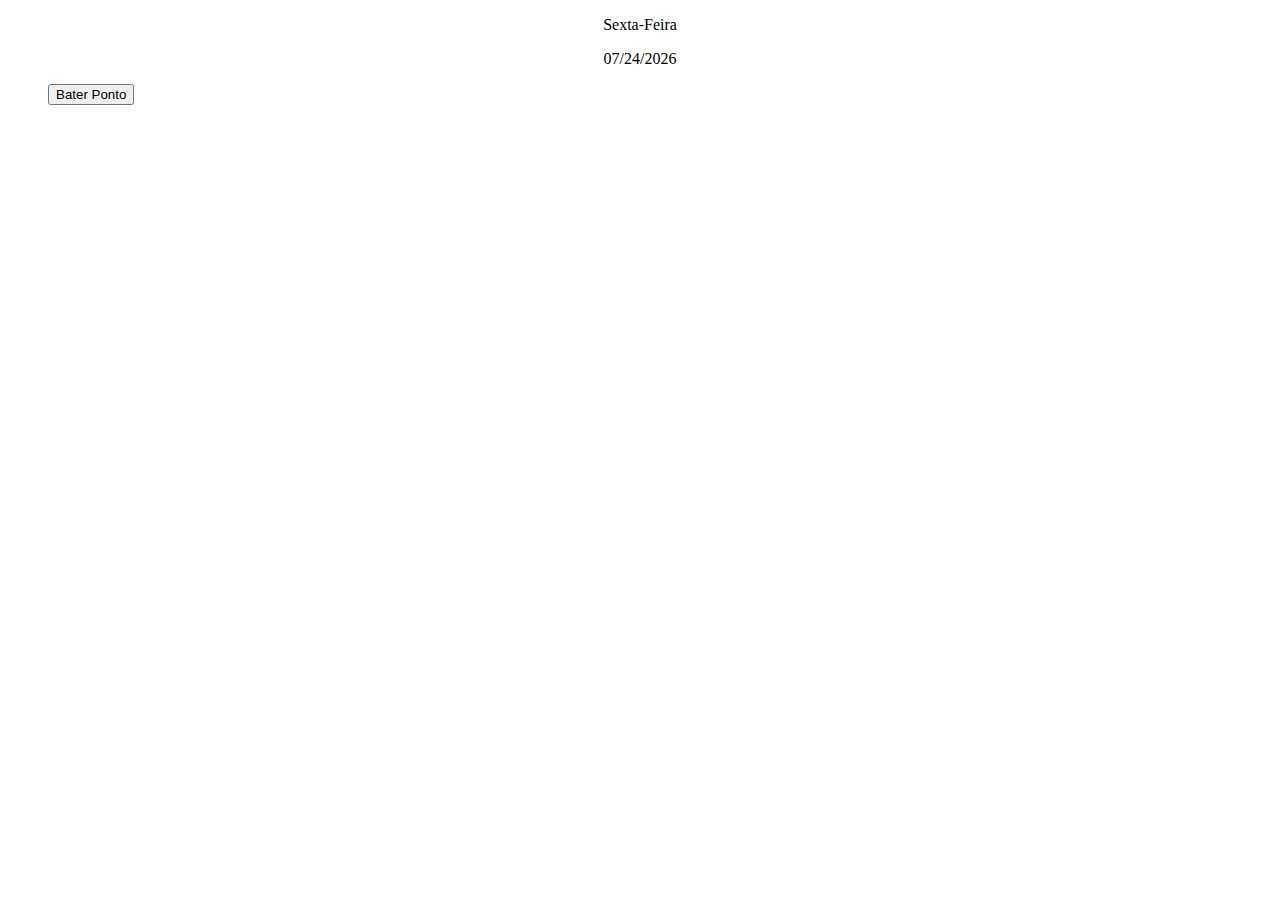
==== index.html @ 17330064 "09/10 - alterações no dialog" ====
<!DOCTYPE html>
<html lang="pt-br">
<head>
    <meta charset="UTF-8">
    <meta name="viewport" content="width=device-width, initial-scale=1.0">
    <title>Sistema de Controle de Ponto</title>
    <link rel="stylesheet" href="css/style.css">
</head>
<body>
    <div class="data-hora">
        <p id="dia-semana"></p>
        <p id="dia-mes-ano"></p>
        <p id="hora-min-seg"></p>
    </div>

    <menu>    
        <button id="btn-bater-ponto">Bater Ponto</button>
    </menu>

    <dialog id="dialog-ponto">
        <div class="div-dialog-data">
            <p id="dialog-data"></p>
            <button id="btn-dialog-editar-data">Editar</button>
        </div>
        
        <div class="div-dialog-hora">
            <p id="dialog-hora"></p>
            <button id="btn-dialog-editar-hora">Editar</button>
        </div>

        <select name="tipos-ponto" id="tipos-ponto">
            <option value="entrada">Entrada</option>
            <option value="intervalo">Intervalo</option>
            <option value="volta-intervalo">Volta Intervalo</option>
            <option value="saida">Saida</option>
        </select>

        <button id="btn-dialog-bater-ponto">Registrar Ponto</button>

        <button id="btn-fechar">X</button>
        
    </dialog>

    <!--criar histórico dos últimos n registros-->
    <!--criar footer para alerta-->

    <script src="js/index.js"></script>
</body>
</html>
---- css/style.css ----
.data-hora {
    text-align: center;
}

.div-dialog-data {
    display: flex;
    align-items: center;
    gap: 1rem;
}

.div-dialog-hora {
    display: flex;
    align-items: center;
    gap: 2rem;
}

#btn-fechar {
    position: absolute;
    top: 1rem;
    right: 1rem;
}
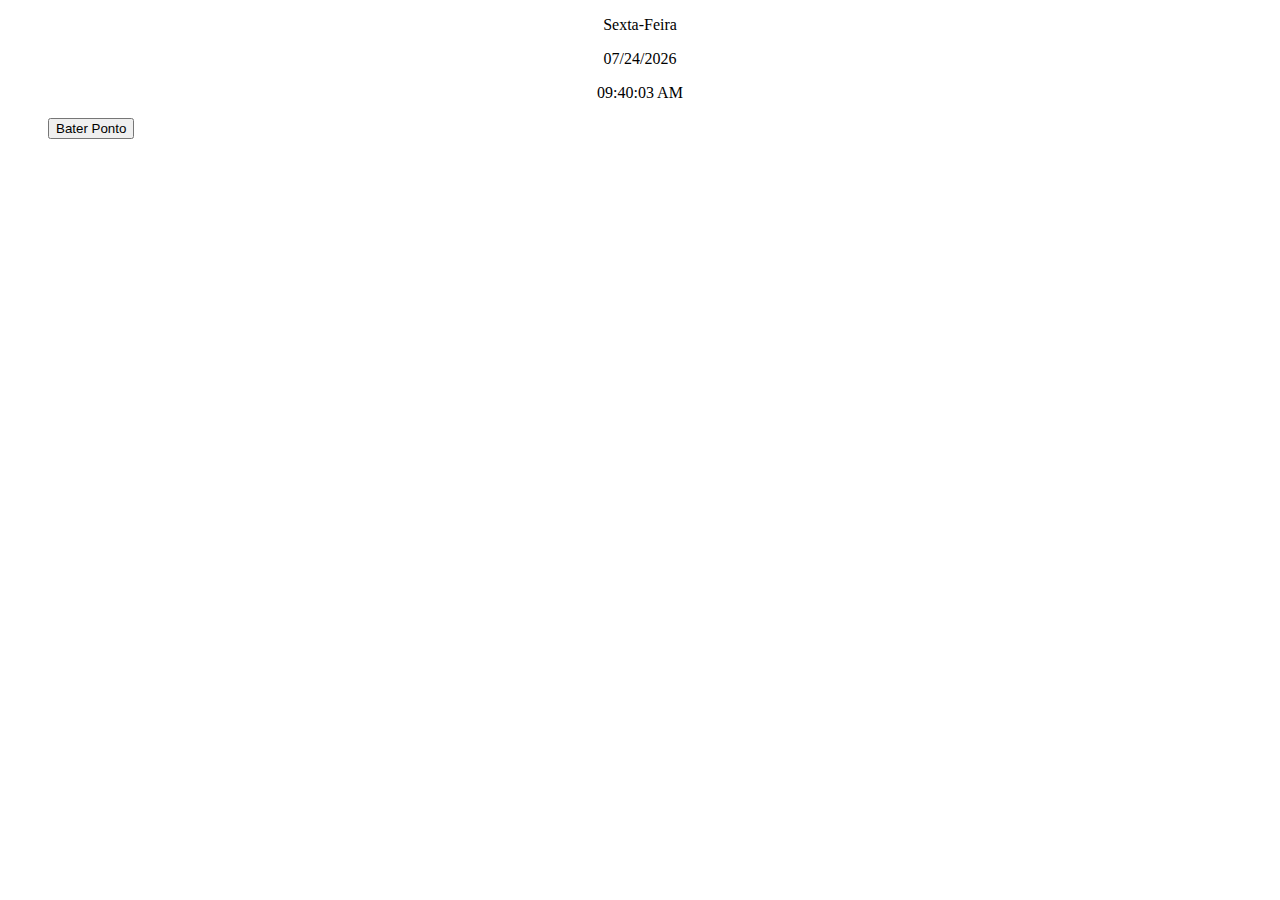
==== commit 7ed1811d: "0917 - ajustando ultimo registro" ====
--- a/index.html
+++ b/index.html
@@ -7,6 +7,11 @@
     <link rel="stylesheet" href="css/style.css">
 </head>
 <body>
+    <div id="alerta-registro-ponto" class="alert hidden">
+        <span id="alerta-mensagem"></span>
+        <button id="btn-fechar-alerta" class="close-btn">&times;</button>
+        <p>Ponto registrado com sucesso</p>
+    </div>
     <div class="data-hora">
         <p id="dia-semana"></p>
         <p id="dia-mes-ano"></p>
@@ -36,6 +41,7 @@
         </select>
 
         <button id="btn-dialog-bater-ponto">Registrar Ponto</button>
+        <p id="dialog-last-register"></p>
 
         <button id="btn-fechar">X</button>
         
@@ -44,6 +50,6 @@
     <!--criar histórico dos últimos n registros-->
     <!--criar footer para alerta-->
 
-    <script src="js/index.js"></script>
+    <script type="module" src="js/index.js"></script>
 </body>
 </html>--- a/css/style.css
+++ b/css/style.css
@@ -20,3 +20,50 @@
     right: 1rem;
 }
 
+/* Estilos gerais do alerta */
+.alert {
+    position: fixed;
+    top: 0;
+    left: 50%;
+    transform: translateX(-50%);
+    padding: 16px;
+    border-radius: 4px;
+    font-size: 16px;
+    z-index: 9999;
+    opacity: 0;
+    transition: opacity 0.5s ease, transform 0.5s ease;
+}
+
+/* Estados do alerta */
+.alert.show {
+    opacity: 1;
+    transform: translateX(-50%) translateY(0);
+}
+
+.alert.hidden {
+    opacity: 0;
+    transform: translateX(-50%) translateY(-100%);
+}
+
+/* Tipos de alerta */
+.alert.success {
+    background-color: #28a745; /* Verde para sucesso */
+    color: white;
+}
+
+.alert.error {
+    background-color: #dc3545; /* Vermelho para erro */
+    color: white;
+}
+
+/* Botão de fechar */
+.close-btn {
+    background: none;
+    border: none;
+    color: white;
+    font-size: 18px;
+    cursor: pointer;
+    position: absolute;
+    top: 8px;
+    right: 8px;
+}
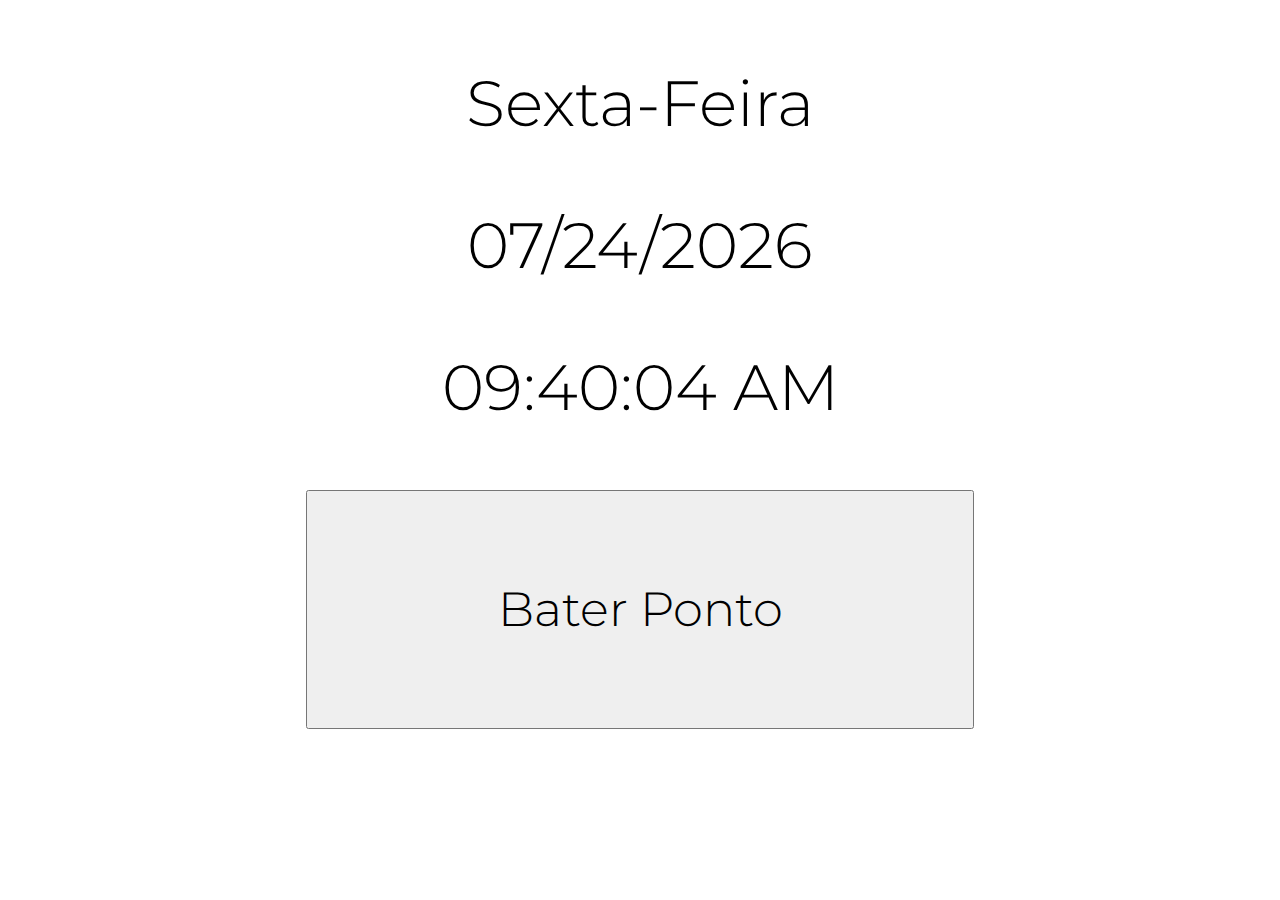
==== commit 2b0bddb0: "0924 - estilizando o site" ====
--- a/index.html
+++ b/index.html
@@ -10,7 +10,6 @@
     <div id="alerta-registro-ponto" class="alert hidden">
         <span id="alerta-mensagem"></span>
         <button id="btn-fechar-alerta" class="close-btn">&times;</button>
-        <p>Ponto registrado com sucesso</p>
     </div>
     <div class="data-hora">
         <p id="dia-semana"></p>
@@ -18,9 +17,9 @@
         <p id="hora-min-seg"></p>
     </div>
 
-    <menu>    
+    <div class="btn-bater-ponto">    
         <button id="btn-bater-ponto">Bater Ponto</button>
-    </menu>
+    </div>
 
     <dialog id="dialog-ponto">
         <div class="div-dialog-data">
@@ -33,7 +32,7 @@
             <button id="btn-dialog-editar-hora">Editar</button>
         </div>
 
-        <select name="tipos-ponto" id="tipos-ponto">
+        <select name="tipos-ponto" id="tipos-ponto" class="setinha">
             <option value="entrada">Entrada</option>
             <option value="intervalo">Intervalo</option>
             <option value="volta-intervalo">Volta Intervalo</option>
--- a/css/style.css
+++ b/css/style.css
@@ -1,23 +1,134 @@
+@import url('https://fonts.googleapis.com/css2?family=Montserrat:wght@300&display=swap');
+
+
+.btn-bater-ponto {
+    text-align: center;
+}
+
+#btn-bater-ponto {
+    padding: 7% 15%;
+
+    font-size: 3rem;
+    font-family: 'Montserrat', sans-serif;
+    font-weight: 300;
+}
+
+#btn-bater-ponto:hover {
+    color: #E5E5E5;
+    background-color: black;
+
+    font-weight: bold;
+}
+
 .data-hora {
     text-align: center;
+
+    font-size:4rem;
+    font-family: 'Montserrat', sans-serif;
+    font-weight: 300;
+}
+
+#dialog-ponto {
+    padding: 1% 5%;
 }
 
 .div-dialog-data {
     display: flex;
     align-items: center;
-    gap: 1rem;
+    gap: 0 1rem;
+
+    font-size: 3rem;
+    font-style: 'Montserrat', sans-serif;
+    font-weight: 300;
+}
+
+#btn-dialog-editar-data {
+    padding: 1.5% 7%;
+
+    font-size: 2rem;
+    font-style: 'Montserrat', sans-serif;
+}
+
+#btn-dialog-editar-data:hover {
+    background-color: black;
+    color: #E5E5E5;
+    font-weight: bold;
 }
 
 .div-dialog-hora {
     display: flex;
     align-items: center;
-    gap: 2rem;
+    gap: 0 4rem;
+
+    font-size: 3rem;
+    font-style: 'Montserrat', sans-serif;
+    font-weight: 300;
+}
+
+#btn-dialog-editar-hora {
+    padding: 1.5% 7%;
+
+    font-size: 2rem;
+    font-style: 'Montserrat', sans-serif;
+    font-weight: 300;
+}
+
+#btn-dialog-editar-hora:hover {
+    background-color: black;
+    color: #E5E5E5;
+
+    font-weight: bold;
 }
 
 #btn-fechar {
     position: absolute;
     top: 1rem;
     right: 1rem;
+}
+
+#tipos-ponto {
+    padding: 2.5% 0;
+
+    text-align: center;
+
+    font-size: 2rem;
+    font-family: 'Montserrat', sans-serif;
+    font-weight: 300;
+}
+
+.setinha {
+    appearance: none;
+}
+
+#btn-dialog-bater-ponto {
+    padding: 2.5%;
+
+    font-size: 2rem;
+    font-family: 'Montserrat', sans-serif;
+    font-weight: 300;
+}
+
+#btn-dialog-bater-ponto:hover {
+    background-color: black;
+    color: #E5E5E5;
+}
+
+#dialog-last-register {
+    font-size: 3rem;
+    font-family: 'Montserrat', sans-serif;
+    font-weight: 300;
+}
+
+#btn-fechar {
+    padding: 1.5% 3%;
+
+    font-size: 2.5rem;
+    font-family: 'Montserrat', sans-serif;
+    font-weight: 300;
+}
+
+#btn-fechar:hover {
+    background-color: red;
 }
 
 /* Estilos gerais do alerta */
@@ -67,3 +178,11 @@
     top: 8px;
     right: 8px;
 }
+
+.hidden {
+    opacity: 0;
+}
+
+.show {
+    opacity: 1;
+}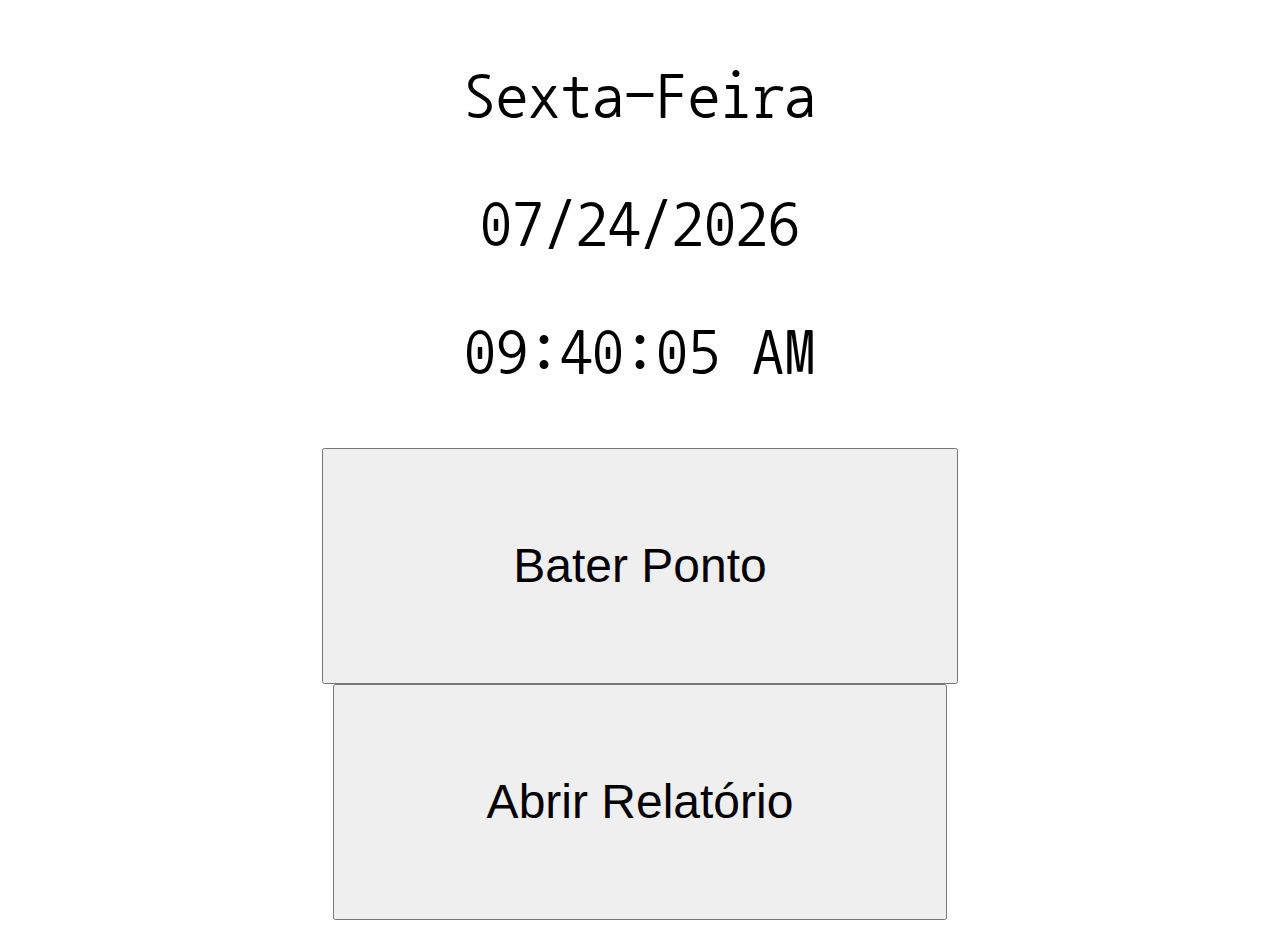
==== commit b6240a9e: "1008 - acabar o trabalho" ====
--- a/index.html
+++ b/index.html
@@ -5,11 +5,14 @@
     <meta name="viewport" content="width=device-width, initial-scale=1.0">
     <title>Sistema de Controle de Ponto</title>
     <link rel="stylesheet" href="css/style.css">
+    <link rel="preconnect" href="https://fonts.googleapis.com">
+    <link rel="preconnect" href="https://fonts.gstatic.com" crossorigin>
+    <link href="https://fonts.googleapis.com/css2?family=Nanum+Gothic+Coding:wght@400;700&display=swap" rel="stylesheet">
 </head>
 <body>
     <div id="alerta-registro-ponto" class="alert hidden">
         <span id="alerta-mensagem"></span>
-        <button id="btn-fechar-alerta" class="close-btn">&times;</button>
+        <button id="btn-fechar-alerta" class="close-btn">x</button>
     </div>
     <div class="data-hora">
         <p id="dia-semana"></p>
@@ -19,6 +22,12 @@
 
     <div class="btn-bater-ponto">    
         <button id="btn-bater-ponto">Bater Ponto</button>
+    </div>
+
+    <div class="btn-relatorio">
+        <a href="relatorio.html">
+            <button id="btn-relatorio">Abrir Relatório</button>
+        </a> 
     </div>
 
     <dialog id="dialog-ponto">
@@ -31,6 +40,12 @@
             <p id="dialog-hora"></p>
             <button id="btn-dialog-editar-hora">Editar</button>
         </div>
+
+        <div class="div-observacao">
+            <textarea id="observacao" rows="4" cols="50" placeholder="Adicione sua observação aqui..."></textarea>
+            <input type="file" id="anexo" accept="*/*" class="input-anexo">
+        </div>
+    
 
         <select name="tipos-ponto" id="tipos-ponto" class="setinha">
             <option value="entrada">Entrada</option>
@@ -46,9 +61,7 @@
         
     </dialog>
 
-    <!--criar histórico dos últimos n registros-->
-    <!--criar footer para alerta-->
-
     <script type="module" src="js/index.js"></script>
+    <!--<script type="module" src="js/dialog.js"></script>!-->
 </body>
 </html>--- a/css/style.css
+++ b/css/style.css
@@ -1,6 +1,3 @@
-@import url('https://fonts.googleapis.com/css2?family=Montserrat:wght@300&display=swap');
-
-
 .btn-bater-ponto {
     text-align: center;
 }
@@ -20,12 +17,32 @@
     font-weight: bold;
 }
 
+.btn-relatorio {
+    text-align: center;
+}
+
+#btn-relatorio {
+    padding: 7% 12%;
+
+    font-size: 3rem;
+    font-family: 'Montserrat', sans-serif;
+    font-weight: 300;
+}
+
+#btn-relatorio:hover {
+    color: #E5E5E5;
+    background-color: black;
+
+    font-weight: bold;
+}
+
 .data-hora {
     text-align: center;
 
     font-size:4rem;
-    font-family: 'Montserrat', sans-serif;
-    font-weight: 300;
+    font-family: "Nanum Gothic Coding", monospace;
+    font-weight: 400;
+    font-style: normal;
 }
 
 #dialog-ponto {
@@ -80,6 +97,20 @@
     font-weight: bold;
 }
 
+
+.div-observacao {
+    display: flex;
+    flex-direction: column;
+}
+
+textarea, .input-anexo {
+    height: 100px;
+    width: 100%;
+    box-sizing: border-box;
+    margin-bottom: 10px;
+}
+
+
 #btn-fechar {
     position: absolute;
     top: 1rem;
@@ -131,43 +162,25 @@
     background-color: red;
 }
 
-/* Estilos gerais do alerta */
 .alert {
     position: fixed;
-    top: 0;
-    left: 50%;
-    transform: translateX(-50%);
-    padding: 16px;
-    border-radius: 4px;
-    font-size: 16px;
-    z-index: 9999;
-    opacity: 0;
-    transition: opacity 0.5s ease, transform 0.5s ease;
-}
-
-/* Estados do alerta */
-.alert.show {
-    opacity: 1;
-    transform: translateX(-50%) translateY(0);
-}
-
-.alert.hidden {
-    opacity: 0;
-    transform: translateX(-50%) translateY(-100%);
-}
-
-/* Tipos de alerta */
+
+    bottom: 1.25rem;
+    right: 1.25rem;
+
+    padding: 20px;
+}
+
 .alert.success {
-    background-color: #28a745; /* Verde para sucesso */
+    background-color: #28a745;
     color: white;
 }
 
 .alert.error {
-    background-color: #dc3545; /* Vermelho para erro */
-    color: white;
-}
-
-/* Botão de fechar */
+    background-color: #dc3545;
+    color: white;
+}
+
 .close-btn {
     background: none;
     border: none;
@@ -185,4 +198,14 @@
 
 .show {
     opacity: 1;
+}
+
+#alerta-registro-ponto p {
+    text-align: center;
+    color: white;
+    font-size: 1.1rem;
+    text-align: center;
+    font-family: "Nanum Gothic Coding", monospace;
+    font-weight: 400;
+    font-style: normal;
 }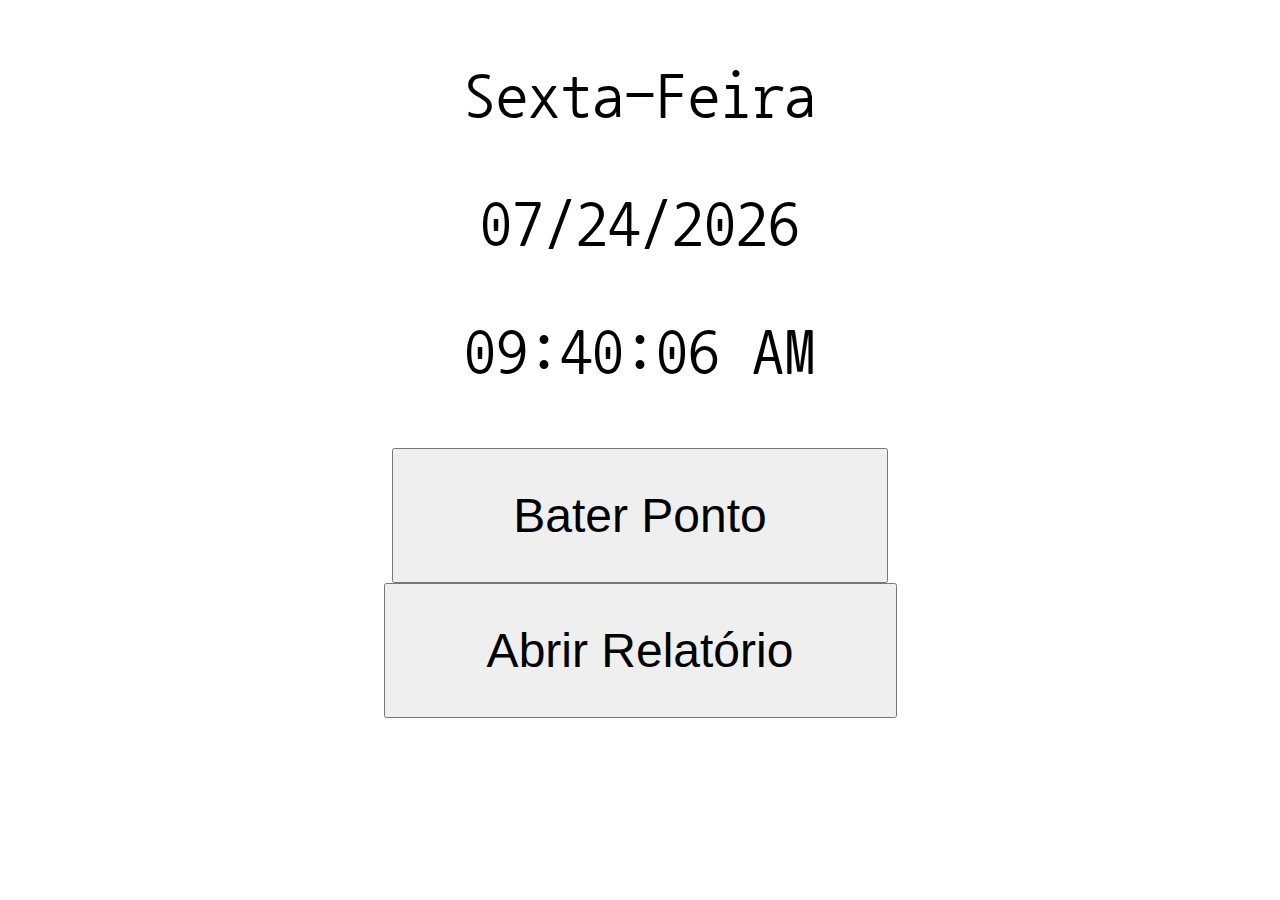
==== commit 6d2c1d40: "1008 - falta apenas o relatorio" ====
--- a/index.html
+++ b/index.html
@@ -62,6 +62,5 @@
     </dialog>
 
     <script type="module" src="js/index.js"></script>
-    <!--<script type="module" src="js/dialog.js"></script>!-->
 </body>
 </html>--- a/css/style.css
+++ b/css/style.css
@@ -3,7 +3,7 @@
 }
 
 #btn-bater-ponto {
-    padding: 7% 15%;
+    padding: 3% 9.4%;
 
     font-size: 3rem;
     font-family: 'Montserrat', sans-serif;
@@ -22,7 +22,7 @@
 }
 
 #btn-relatorio {
-    padding: 7% 12%;
+    padding: 3% 8%;
 
     font-size: 3rem;
     font-family: 'Montserrat', sans-serif;
@@ -110,7 +110,6 @@
     margin-bottom: 10px;
 }
 
-
 #btn-fechar {
     position: absolute;
     top: 1rem;
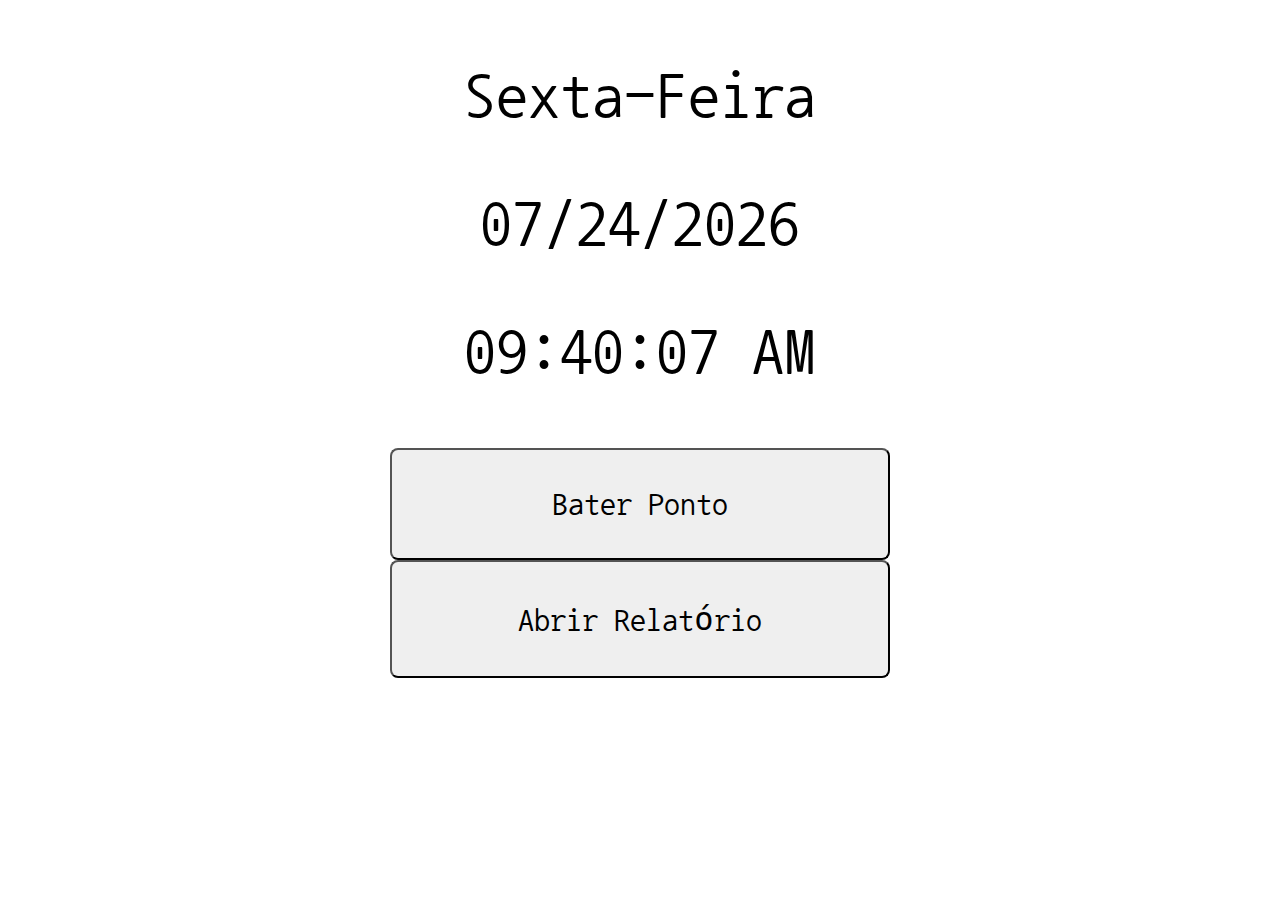
==== commit 03d61c2f: "1410 - Estilizando e otimizando" ====
--- a/index.html
+++ b/index.html
@@ -42,8 +42,11 @@
         </div>
 
         <div class="div-observacao">
-            <textarea id="observacao" rows="4" cols="50" placeholder="Adicione sua observação aqui..."></textarea>
-            <input type="file" id="anexo" accept="*/*" class="input-anexo">
+            <textarea id="observacao" rows="4" cols="50" placeholder="Adicione sua observação."></textarea>
+            <label for="anexo" class="custom-file-upload" id="file-label">
+                Adicione seu arquivo
+            </label>
+            <input type="file" id="anexo" accept="*/*" class="input-anexo" style="display: none;">
         </div>
     
 
--- a/css/style.css
+++ b/css/style.css
@@ -3,11 +3,16 @@
 }
 
 #btn-bater-ponto {
+    width: 31.25rem;
     padding: 3% 9.4%;
-
-    font-size: 3rem;
-    font-family: 'Montserrat', sans-serif;
-    font-weight: 300;
+    border-radius: 0.5rem;
+
+    font-size: 2rem;
+    font-family: "Nanum Gothic Coding", monospace;
+    font-weight: 400;
+
+    display: block;
+    margin: auto;
 }
 
 #btn-bater-ponto:hover {
@@ -22,11 +27,16 @@
 }
 
 #btn-relatorio {
+    width: 31.25rem;
+    border-radius: 0.5rem;
     padding: 3% 8%;
 
-    font-size: 3rem;
-    font-family: 'Montserrat', sans-serif;
-    font-weight: 300;
+    font-size: 2rem;
+    font-family: "Nanum Gothic Coding", monospace;
+    font-weight: 400;
+
+    display: block;
+    margin: auto;
 }
 
 #btn-relatorio:hover {
@@ -36,10 +46,14 @@
     font-weight: bold;
 }
 
+a {
+    text-decoration: none;
+}
+
 .data-hora {
     text-align: center;
 
-    font-size:4rem;
+    font-size: 4rem;
     font-family: "Nanum Gothic Coding", monospace;
     font-weight: 400;
     font-style: normal;
@@ -55,15 +69,17 @@
     gap: 0 1rem;
 
     font-size: 3rem;
-    font-style: 'Montserrat', sans-serif;
-    font-weight: 300;
+    font-family: "Nanum Gothic Coding", monospace;
+    font-weight: 400;
 }
 
 #btn-dialog-editar-data {
+    border-radius: 0.5rem;
     padding: 1.5% 7%;
 
     font-size: 2rem;
-    font-style: 'Montserrat', sans-serif;
+    font-family: "Nanum Gothic Coding", monospace;
+    font-weight: 400;
 }
 
 #btn-dialog-editar-data:hover {
@@ -78,16 +94,17 @@
     gap: 0 4rem;
 
     font-size: 3rem;
-    font-style: 'Montserrat', sans-serif;
-    font-weight: 300;
+    font-family: "Nanum Gothic Coding", monospace;
+    font-weight: 400;
 }
 
 #btn-dialog-editar-hora {
+    border-radius: 0.5rem;
     padding: 1.5% 7%;
 
     font-size: 2rem;
-    font-style: 'Montserrat', sans-serif;
-    font-weight: 300;
+    font-family: "Nanum Gothic Coding", monospace;
+    font-weight: 400;
 }
 
 #btn-dialog-editar-hora:hover {
@@ -101,13 +118,42 @@
 .div-observacao {
     display: flex;
     flex-direction: column;
+
 }
 
 textarea, .input-anexo {
-    height: 100px;
+    border-radius: 0.5rem;    
+    
+    height: 6.25rem;
     width: 100%;
     box-sizing: border-box;
-    margin-bottom: 10px;
+    margin-bottom: 0.625rem;
+}
+
+.input-anexo {
+    display: none;
+}
+
+.custom-file-upload {
+    display: inline-block;
+    padding: 0.375rem 0.750rem;
+    cursor: pointer;
+
+    border: 0.063rem solid black;
+    border-radius: 0.25rem;
+
+    margin-bottom: 1rem;
+}
+
+.custom-file-upload:hover {
+    background-color: black;
+    color: #E5E5E5;
+}
+
+.div-observacao textarea, .div-observacao input[type="file"] {
+    font-size: 1.6rem;
+    font-family: "Nanum Gothic Coding", monospace;
+    font-weight: 400;
 }
 
 #btn-fechar {
@@ -116,14 +162,18 @@
     right: 1rem;
 }
 
+#btn-fechar:hover {
+    background-color: red;
+}
+
 #tipos-ponto {
     padding: 2.5% 0;
 
     text-align: center;
 
-    font-size: 2rem;
-    font-family: 'Montserrat', sans-serif;
-    font-weight: 300;
+    font-size: 1.5rem;
+    font-family: "Nanum Gothic Coding", monospace;
+    font-weight: 400;
 }
 
 .setinha {
@@ -133,9 +183,9 @@
 #btn-dialog-bater-ponto {
     padding: 2.5%;
 
-    font-size: 2rem;
-    font-family: 'Montserrat', sans-serif;
-    font-weight: 300;
+    font-size: 1.5rem;
+    font-family: "Nanum Gothic Coding", monospace;
+    font-weight: 400;
 }
 
 #btn-dialog-bater-ponto:hover {
@@ -144,21 +194,17 @@
 }
 
 #dialog-last-register {
-    font-size: 3rem;
-    font-family: 'Montserrat', sans-serif;
-    font-weight: 300;
+    font-size: 2rem;
+    font-family: "Nanum Gothic Coding", monospace;
+    font-weight: 400;
 }
 
 #btn-fechar {
     padding: 1.5% 3%;
 
-    font-size: 2.5rem;
-    font-family: 'Montserrat', sans-serif;
-    font-weight: 300;
-}
-
-#btn-fechar:hover {
-    background-color: red;
+    font-size: 2rem;
+    font-family: "Nanum Gothic Coding", monospace;
+    font-weight: 400;
 }
 
 .alert {
@@ -167,7 +213,7 @@
     bottom: 1.25rem;
     right: 1.25rem;
 
-    padding: 20px;
+    padding: 1.25rem;
 }
 
 .alert.success {
@@ -184,11 +230,11 @@
     background: none;
     border: none;
     color: white;
-    font-size: 18px;
+    font-size: 1.125rem;
     cursor: pointer;
     position: absolute;
-    top: 8px;
-    right: 8px;
+    top: 0.5rem;
+    right: 0.5rem;
 }
 
 .hidden {
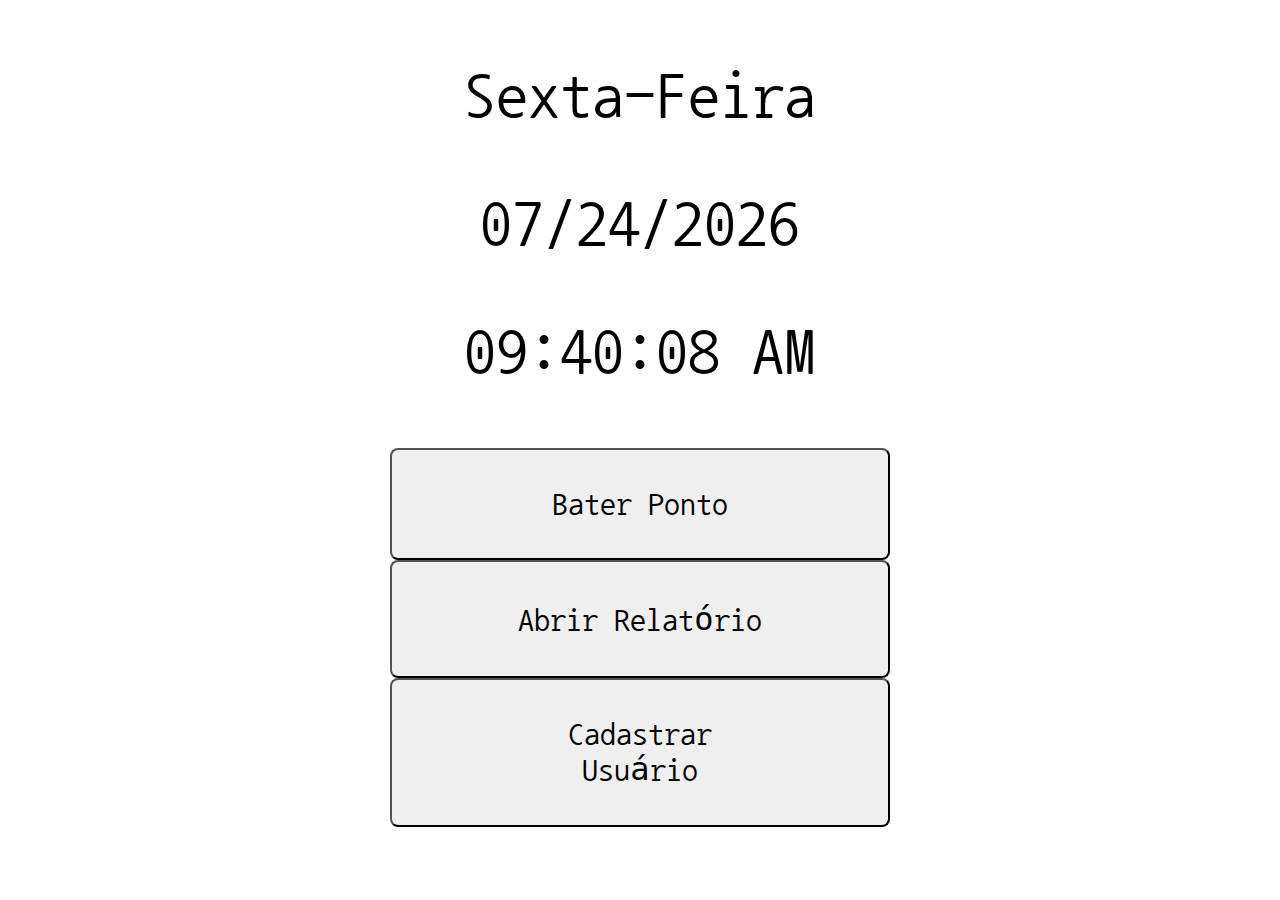
==== commit e3cc9f2e: "1911 - Acabar em casa" ====
--- a/index.html
+++ b/index.html
@@ -29,7 +29,13 @@
             <button id="btn-relatorio">Abrir Relatório</button>
         </a> 
     </div>
-
+    
+    <div class="btn-cadastrar-usuario">
+        <a href="criaUsuario.html">
+            <button id="btn-cadastrar-usuario">Cadastrar Usuário</button>
+        </a> 
+    </div>
+    
     <dialog id="dialog-ponto">
         <div class="div-dialog-data">
             <p id="dialog-data"></p>
--- a/css/style.css
+++ b/css/style.css
@@ -2,7 +2,7 @@
     text-align: center;
 }
 
-#btn-bater-ponto {
+#btn-bater-ponto, #btn-cadastrar-usuario {
     width: 31.25rem;
     padding: 3% 9.4%;
     border-radius: 0.5rem;
@@ -15,7 +15,7 @@
     margin: auto;
 }
 
-#btn-bater-ponto:hover {
+#btn-bater-ponto:hover, #btn-cadastrar-usuario:hover {
     color: #E5E5E5;
     background-color: black;
 
@@ -189,7 +189,7 @@
 }
 
 #btn-dialog-bater-ponto:hover {
-    background-color: black;
+    background-color: green;
     color: #E5E5E5;
 }
 
